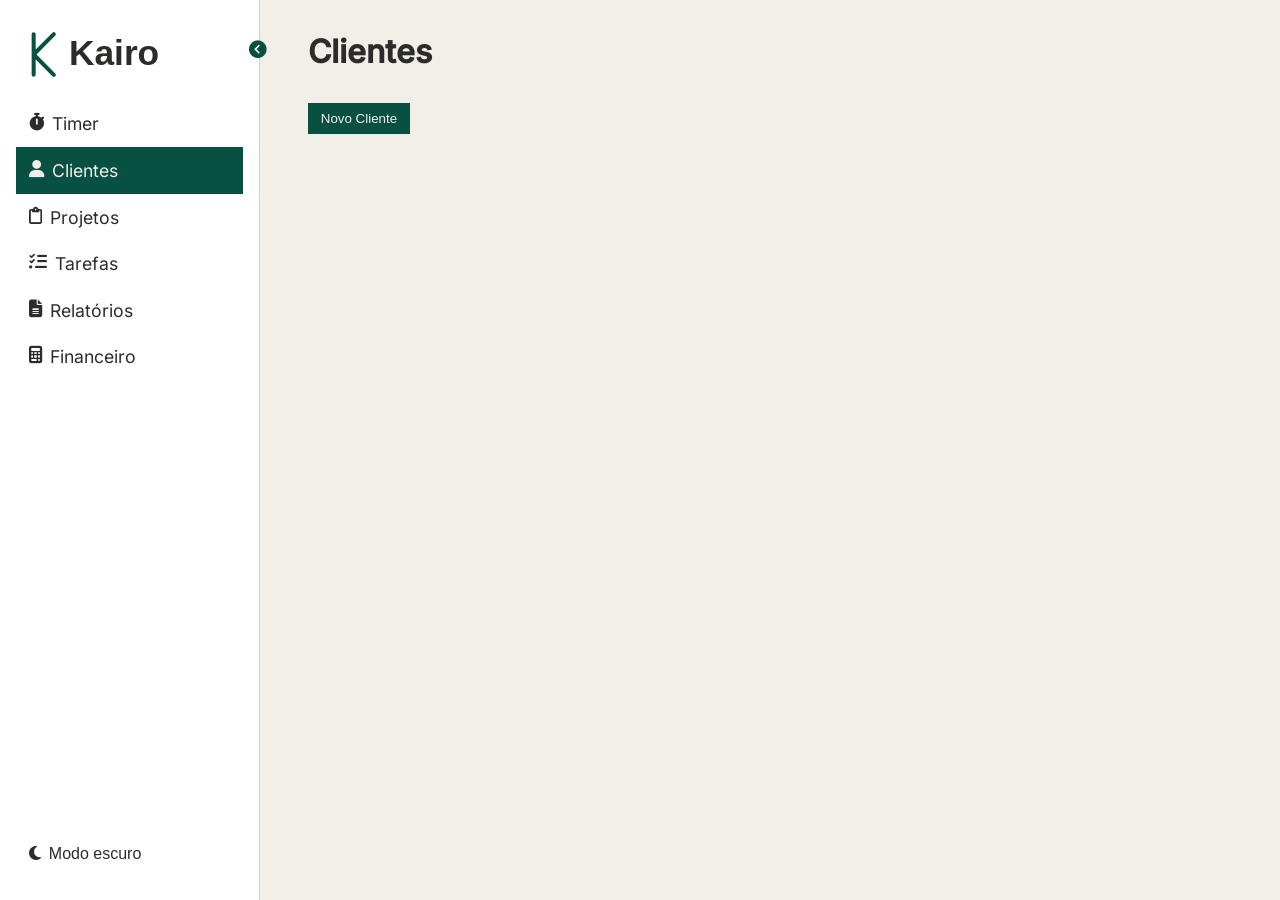
==== clients.html @ 16e6f7fd "feat: implement sidebar collapse and mobile "more" menu navigation Created scripts/nav.js, a shared " ====
<!DOCTYPE html>
<html lang="en">
    <head>
        <meta charset="UTF-8">
        <meta name="viewport" content="width=device-width, initial-scale=1.0">

        <title>Kairo</title>

        <link rel="shortcut icon" href="assets/kairo-icon.svg" type="image/x-icon">

        <link rel="stylesheet" href="https://cdnjs.cloudflare.com/ajax/libs/font-awesome/6.5.0/css/all.min.css">
        <link rel="stylesheet" href="styles/global.css">
        <link rel="stylesheet" href="styles/clients.css">
    </head>

    <body>
        <aside class="sidebar">
            <img src="assets/kairo-logo-lockup.svg" alt="Kairo logo">

            <button type="button" id="toggle-sidebar-btn"><i class="fa-solid fa-circle-chevron-left"></i></button>

            <nav>
                <ul>
                    <li><a href="index.html" data-tooltip="Timer"><i class="fa-solid fa-stopwatch"></i> <span>Timer</span></a></li>
                    <li><a href="clients.html" data-tooltip="Clientes" class="active"><i class="fa-solid fa-user"></i> <span>Clientes</span></a></li>
                    <li><a href="projects.html" data-tooltip="Projetos"><i class="fa-regular fa-clipboard"></i> <span>Projetos</span></a></li>
                    <li><a href="tasks.html" data-tooltip="Tarefas"><i class="fa-solid fa-list-check"></i> <span>Tarefas</span></a></li>
                    <li><a href="reports.html" data-tooltip="Relatórios"><i class="fa-solid fa-file-lines"></i> <span>Relatórios</span></a></li>
                    <li><a href="finance.html" data-tooltip="Financeiro"><i class="fa-solid fa-calculator"></i> <span>Financeiro</span></a></li>
                </ul>
            </nav>

            <button type="button" id="toggle-theme-btn"><i class="fa-solid fa-moon"></i> <span>Modo escuro</span></button>
        </aside>

        <main>
            <h1>Clientes</h1>

            <button type="button" id="new-client-btn">Novo Cliente</button>

            <div id="clients-list">

            </div>

            <dialog id="clients-modal">
                <form action="">
                    <label for="company-name">Empresa</label>
                    <input type="text" name="company-name" id="company-name">

                    <label for="contact-name">Nome do cliente</label>
                    <input type="text" name="contact-name" id="contact-name" required>

                    <label for="charge-type">Tipo de Cobrança</label>
                    <select name="charge-type" id="charge-type">
                        <option value="">Selecione</option>
                        <option value="hourly">Hora</option>
                        <option value="fixed">Fixo</option>
                    </select>

                    <label for="charge-price">Valor</label>
                    <input type="number" name="charge-price" id="charge-price" required>

                    <label for="add-info">Informações Adicionais</label>
                    <textarea name="add-info" id="add-info"></textarea>

                    <input type="file" id="client-attachment" multiple>

                    <label>Projetos vinculados</label>
                    <div id="client-projects-checkboxes"></div>

                    <button type="submit" class="btn-save">Salvar</button>
                    <button type="button" class="btn-cancel">Cancelar</button>
                    <button type="button" class="btn-delete">Excluir cliente</button>
                </form>
            </dialog>
        </main>

        <nav class="bottom-nav">
            <ul>
                <li><a href="index.html"><i class="fa-solid fa-stopwatch"></i></a></li>
                <li><a href="clients.html"  class="active"><i class="fa-solid fa-user"></i></a></li>
                <li><a href="tasks.html"><i class="fa-solid fa-list-check"></i></a></li>
                <li><a href="reports.html"><i class="fa-solid fa-file-lines"></i></a></li>
                <li><a href="finance.html"><i class="fa-solid fa-calculator"></i></a></li>
                <li><button type="button" id="more-menu-btn"><i class="fa-solid fa-ellipsis"></i></button></li>
            </ul>
            
            <div id="more-menu">
                <a href="projects.html"><i class="fa-regular fa-clipboard"></i></a>
            </div>
        </nav>

        <script src="scripts/nav.js"></script>
        <script src="scripts/storage.js"></script>
        <script src="scripts/clients.js"></script>
    </body>
</html>
---- styles/global.css ----
@font-face {
    font-family: 'Inter';
    src: url('../fonts/inter-regular.woff2') format('woff2');
    font-weight: 400;
}

@font-face {
    font-family: 'Inter';
    src: url('../fonts/inter-medium.woff2') format('woff2');
    font-weight: 500;
}

:root {
    --color-bg: #F1EFE8;
    --color-cards-bg: #FFFFFF;
    --color-text-primary: #2C2C2A;
    --color-text-secondary: #5F5E5A;
    --color-border: #D3D1C7;
    --color-accent: #085041;
    --color-danger: #B33A3A;
}

body.dark-mode {
    --color-bg: #2C2C2A;
    --color-cards-bg: #444441;
    --color-text-primary: #F1EFE8;
    --color-text-secondary: #B4B2A9;
    --color-border: #5F5E5A;
    --color-accent: #1D9E75;
    --color-danger: #E05D5D;
}

* {
    margin: 0;
    padding: 0;
    box-sizing: border-box;
}

body {
    display: flex;
    min-height: 100vh;
    font-family: 'Inter', sans-serif;
    background-color: var(--color-bg);
    color: var(--color-text-primary);
}

.sidebar {
    display: none;
}

.bottom-nav {
    position: fixed;
    bottom: 0;
    left: 0;
    right: 0;
    padding: 0.75rem 0;
    background-color: var(--color-cards-bg);
    border-top: 0.0625rem solid var(--color-border);
}

.bottom-nav ul {
    display: flex;
    justify-content: space-around;
    align-items: center;
    list-style: none;
    padding: 0;
}

.bottom-nav a,
.bottom-nav button {
    padding: 0.5rem;
    border: none;
    background: none;
    text-decoration: none;
    font-size: 1.3rem;
    color: var(--color-text-secondary);
    cursor: pointer;
}

.bottom-nav a.active {
    color: var(--color-accent);
}

#more-menu {
    position: absolute;
    bottom: 100%;
    right: 1rem;
    display: none;
    padding: 0.5rem;
    border: 0.0625rem solid var(--color-border);
    border-radius: 0.5rem;
    background-color: var(--color-cards-bg);
}

main {
    flex: 1;
    padding: 2rem 3rem;
    padding-bottom: 5rem;
    overflow-y: auto;
}

h1 {
    margin-bottom: 2rem;
    font-size: 2rem;
}

#new-client-btn,
#new-project-btn,
#new-task-btn {
    padding: 0.5rem 0.8rem;
    border: none;
    background-color: var(--color-accent);
    color: var(--color-bg);
    cursor: pointer;
    transition: filter 0.3s ease;
}

#new-client-btn:hover,
#new-project-btn:hover,
#new-task-btn:hover {
    filter: brightness(90%);
}

dialog {
    margin: auto;
    max-width: 30rem;
    border: none;
    border-radius: 0.5rem;
    padding: 2rem;
    background-color: var(--color-cards-bg);
}

dialog::backdrop {
    background-color: rgba(0, 0, 0, 0.5)
}

label {
    display: block;
    margin-bottom: 0.4rem;
    font-size: 0.9rem;
    color: var(--color-text-primary);
}

input,
select,
textarea {
    width: 100%;
    padding: 0.25rem;
    border: solid 0.0625rem var(--color-border);
    border-radius: 0.3rem;
    font-family: inherit;
    margin-bottom: 1rem;
}

.btn-save,
.btn-cancel,
.btn-delete {
    padding: 0.3rem 0.6rem;
    border-radius: 0.3rem;
    font-family: inherit;
    font-size: 0.9rem;
    cursor: pointer;
    transition: filter 0.3s ease, background-color 0.3s ease;
}

.btn-save:hover,
.btn-delete:hover {
    filter: brightness(90%);
}

.btn-save {
    border: none;
    background-color: var(--color-accent);
    color: var(--color-bg);
}

.btn-cancel {
    background-color: transparent;
    border: 0.0625rem solid var(--color-border);
    color: var(--color-text-primary);
}

.btn-cancel:hover{
    background-color: var(--color-bg);
}

.btn-delete {
    border: none;
    background-color: var(--color-danger);
    color: var(--color-bg);
}

.checkbox-group {
    display: flex;
    align-items: center;
    gap: 0.5rem;
    margin-bottom: 1rem;
}

.checkbox-group input[type="checkbox"] {
    width: auto;
    margin-bottom: 0;
}

.checkbox-group label {
    margin-bottom: 0;
}

.project-color-dot {
    width: 1rem;
    height: 1rem;
    border-radius: 50%;
    flex-shrink: 0;
}

@media (min-width: 48rem) {
    .sidebar {
        position: relative;
        display: flex;
        flex-direction: column;
        width: 16.25rem;
        flex-shrink: 0;
        padding: 1.5rem 1rem;
        background-color: var(--color-cards-bg);
        border-right: 0.0625rem solid var(--color-border);
        transition: width 0.3s ease;
    }

    .sidebar.collapsed {
        width: 5rem;
    }

    .sidebar.collapsed img {
        display: none;
    }

    .sidebar.collapsed nav a {
        position: relative;
        justify-content: center;
    }

    .sidebar.collapsed nav a::after {
        content: attr(data-tooltip);
        display: none;
        position: absolute;
        left: 100%;
        top: 50%;
        transform: translateY(-50%);
        margin-left: 0.5rem;
        padding: 0.4rem 0.8rem;
        background-color: var(--color-text-primary);
        color: var(--color-bg);
        border-radius: 0.3rem;
        font-size: 0.85rem;
        white-space: nowrap;
    }

    .sidebar.collapsed nav a:hover::after {
        display: block;
    }

    .sidebar.collapsed i {
        font-size: 1.2rem;
    }

    .sidebar.collapsed span {
        display: none;
    }

    .sidebar img {
        margin-bottom: 1rem;
    }

    .sidebar nav ul {
        list-style: none;
        padding: 0;
    }

    .sidebar nav a {
        display: flex;
        gap: 0.5rem;
        padding: 0.8rem;
        text-decoration: none;
        font-size: 1.1rem;
        color: var(--color-text-primary);
        transition: background-color 0.3s ease;
    }

    .sidebar nav a.active {
        background-color: var(--color-accent);
        color: var(--color-bg);
    }

    .sidebar nav a:hover {
        background-color: var(--color-bg);
    }

    #toggle-theme-btn {
        margin-top: auto;
    }

    #toggle-sidebar-btn,
    #toggle-theme-btn {
        border: none;
        background: none;
        cursor: pointer;
    }   

    #toggle-sidebar-btn {
        position: absolute;
        top: 2.5rem;
        right: -0.5rem;
        font-size: 1.1rem;
        color: var(--color-accent);
    }

    #toggle-theme-btn {
        display: flex;
        gap: 0.5rem;
        padding: 0.8rem;
        font-size: 1rem;
        color: var(--color-text-primary);
        transition: background-color 0.3s ease;
    }

    #toggle-theme-btn:hover {
        background-color: var(--color-bg);
    }

    .bottom-nav {
            display: none;
    }

    main {
        padding-bottom: 2rem;
    }
}
---- styles/clients.css ----
#clients-list {
    margin-top: 1.5rem;
}

.client-card {
    display: flex;
    justify-content: space-between;
    align-items: center;
    max-width: 40rem;
    margin-bottom: 0.75rem;
    padding: 1rem;
    border-left: 0.25rem solid var(--color-accent);
    border-radius: 0 0.5rem 0.5rem 0;
    background-color: var(--color-cards-bg);
    cursor: pointer;
    transition: transform 0.3s ease;
}

.client-info {
    display: flex;
    flex-direction: column;
}

.client-name {
    font-display: 1rem;
    font-weight: 500;
}

.client-contact {
    font-size: 0.85rem;
    color: var(--color-text-secondary);
    margin-top: 0.2rem;
}

.client-billing {
    font-size: 1rem;
    font-weight: 500;
    color: var(--color-accent);
    white-space: nowrap;
}

.client-billing-group {
    display: flex;
    align-items: center;
    gap: 0.5rem;
}

.client-edit-icon {
    font-size: 0.9rem;
    color: var(--color-text-secondary);
}

#client-projects-checkboxes {
    margin-top: 0.5rem;
    max-height: 10rem;
    overflow-y: auto;
}

@media (min-width: 48rem) {
    .client-card:hover {
        transform: scale(1.02);
    }
}
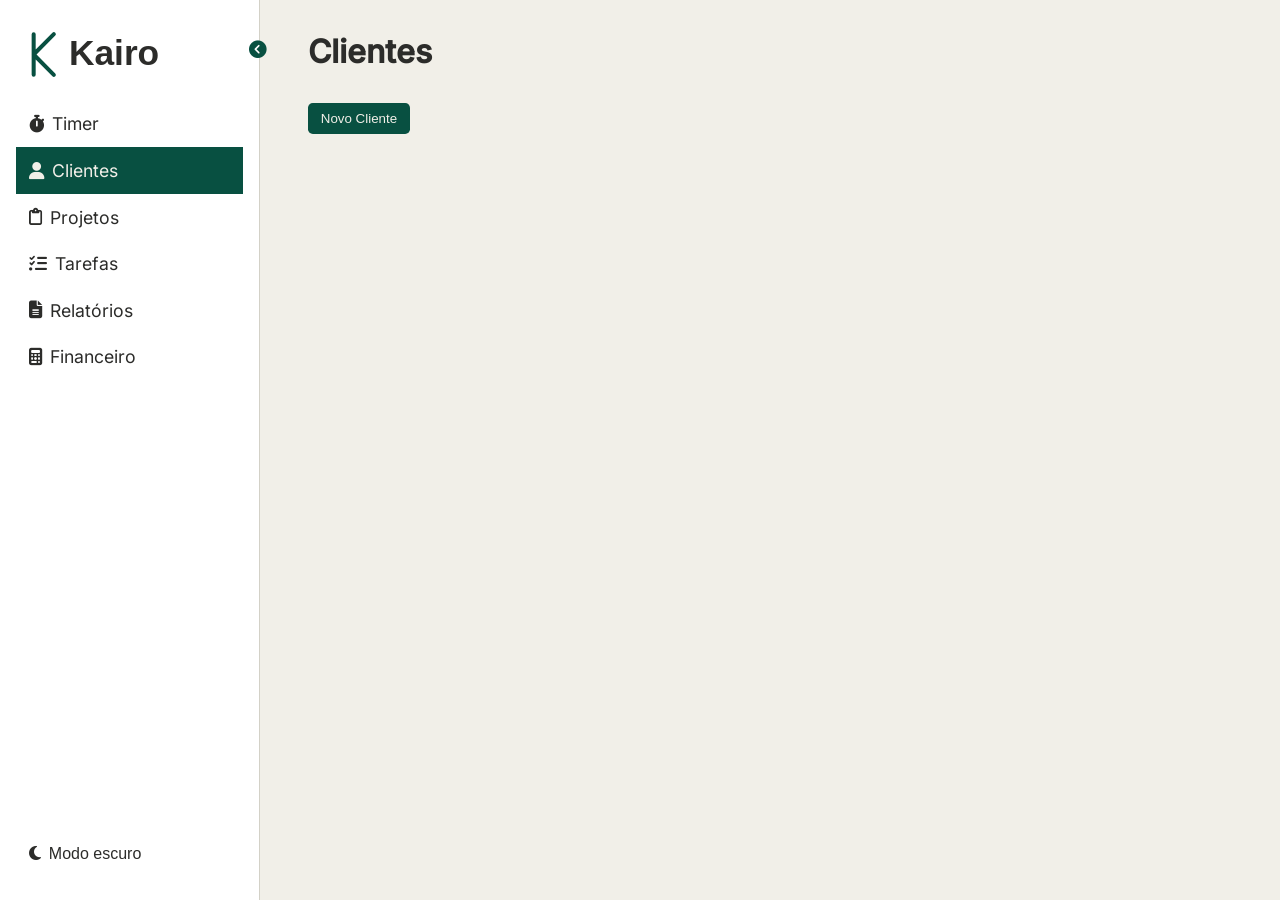
==== commit 65baab29: "fix: resolve second batch of backlog items and add delete confirmations Fixed items 7, 18, and 19 fr" ====
--- a/clients.html
+++ b/clients.html
@@ -68,8 +68,10 @@
                     <label>Projetos vinculados</label>
                     <div id="client-projects-checkboxes"></div>
 
-                    <button type="submit" class="btn-save">Salvar</button>
-                    <button type="button" class="btn-cancel">Cancelar</button>
+                    <div class="modal-actions">
+                        <button type="submit" class="btn-save">Salvar</button>
+                        <button type="button" class="btn-cancel">Cancelar</button>
+                    </div>
                     <button type="button" class="btn-delete">Excluir cliente</button>
                 </form>
             </dialog>
--- a/styles/global.css
+++ b/styles/global.css
@@ -101,7 +101,8 @@
 
 h1 {
     margin-bottom: 2rem;
-    font-size: 2rem;
+    font-size: 1.5rem;
+    text-align: center;
 }
 
 #new-client-btn,
@@ -109,6 +110,7 @@
 #new-task-btn {
     padding: 0.5rem 0.8rem;
     border: none;
+    border-radius: 0.3rem;
     background-color: var(--color-accent);
     color: var(--color-bg);
     cursor: pointer;
@@ -138,7 +140,8 @@
     display: block;
     margin-bottom: 0.4rem;
     font-size: 0.9rem;
-    color: var(--color-text-primary);
+    font-weight: 500;
+    color: var(--color-accent);
 }
 
 input,
@@ -152,6 +155,14 @@
     margin-bottom: 1rem;
 }
 
+.modal-actions {
+    display: flex;
+    justify-content: center;
+    gap: 0.75rem;
+    margin-top: 1rem;
+    margin-bottom: 1rem;
+}
+
 .btn-save,
 .btn-cancel,
 .btn-delete {
@@ -163,6 +174,11 @@
     transition: filter 0.3s ease, background-color 0.3s ease;
 }
 
+.btn-save,
+.btn-cancel {
+    width: 7rem;
+}
+
 .btn-save:hover,
 .btn-delete:hover {
     filter: brightness(90%);
@@ -185,6 +201,8 @@
 }
 
 .btn-delete {
+    display: block;
+    margin: 0.5rem auto 0;
     border: none;
     background-color: var(--color-danger);
     color: var(--color-bg);
@@ -213,7 +231,19 @@
     flex-shrink: 0;
 }
 
+input:focus,
+select:focus,
+textarea:focus {
+    outline: none;
+    border-color: var(--color-accent);
+}
+
 @media (min-width: 48rem) {
+    h1 {
+        font-size: 2rem;
+        text-align: left;
+    }
+
     .sidebar {
         position: relative;
         display: flex;
@@ -278,6 +308,7 @@
 
     .sidebar nav a {
         display: flex;
+        align-items: center;
         gap: 0.5rem;
         padding: 0.8rem;
         text-decoration: none;
@@ -293,6 +324,10 @@
 
     .sidebar nav a:hover {
         background-color: var(--color-bg);
+    }
+
+    .sidebar nav a.active:hover {
+        background-color: var(--color-accent);
     }
 
     #toggle-theme-btn {
@@ -334,10 +369,19 @@
     main {
         padding-bottom: 2rem;
     }
-}
-
-
-
-
-
-
+
+    label {
+        font-size: 1rem;
+    }
+
+    #timer input,
+    #timer select {
+        height: 2.2rem;
+    }   
+}
+
+
+
+
+
+
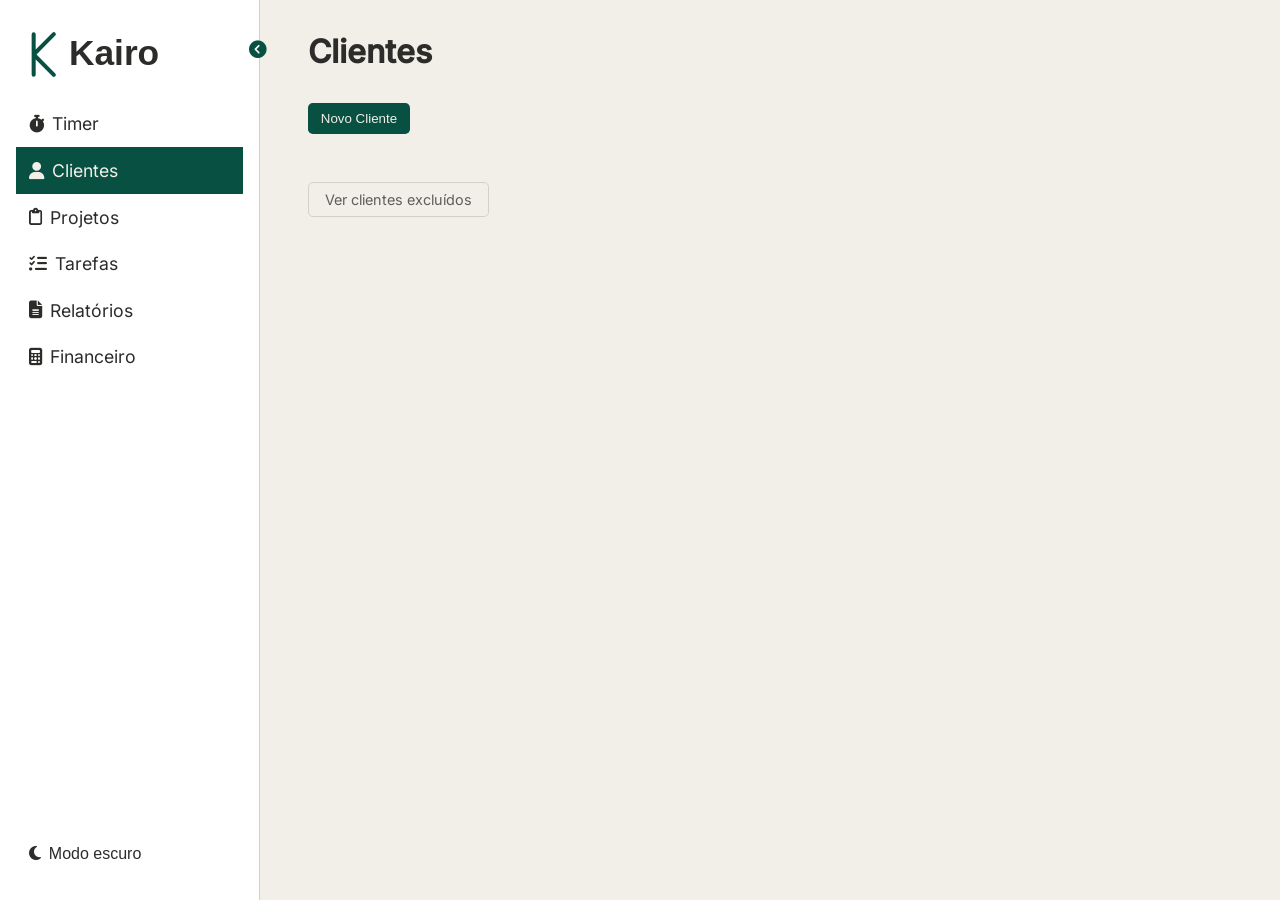
==== commit 5530e66b: "feat: implement soft delete and restore for clients Changed client deletion from a hard delete to a " ====
--- a/clients.html
+++ b/clients.html
@@ -38,9 +38,10 @@
 
             <button type="button" id="new-client-btn">Novo Cliente</button>
 
-            <div id="clients-list">
+            <div id="clients-list"></div>
 
-            </div>
+            <button type="button" id="show-deleted-btn">Ver clientes excluídos</button>
+            <div id="deleted-clients-list" style="display: none;"></div>
 
             <dialog id="clients-modal">
                 <form action="">
@@ -63,7 +64,10 @@
                     <label for="add-info">Informações Adicionais</label>
                     <textarea name="add-info" id="add-info"></textarea>
 
-                    <input type="file" id="client-attachment" multiple>
+                   <div class="drop-zone">
+                        <p>Arraste arquivos aqui ou clique para selecionar</p>
+                        <input type="file" id="client-attachment" multiple>
+                    </div>
 
                     <label>Projetos vinculados</label>
                     <div id="client-projects-checkboxes"></div>
--- a/styles/clients.css
+++ b/styles/clients.css
@@ -56,6 +56,71 @@
     overflow-y: auto;
 }
 
+.drop-zone {
+    display: flex;
+    flex-direction: column;
+    align-items: center;
+    gap: 0.5rem;
+    padding: 1.5rem;
+    border: 0.125rem dashed var(--color-border);
+    border-radius: 0.5rem;
+    text-align: center;
+    color: var(--color-text-secondary);
+    font-size: 0.85rem;
+}
+
+.drop-zone.drag-active {
+    border-color: var(--color-accent);
+    background-color: var(--color-bg);
+}
+
+#show-deleted-btn {
+    margin-top: 1.5rem;
+    padding: 0.5rem 1rem;
+    border: 0.0625rem solid var(--color-border);
+    border-radius: 0.3rem;
+    background-color: transparent;
+    color: var(--color-text-secondary);
+    font-family: inherit;
+    font-size: 0.9rem;
+    cursor: pointer;
+}
+
+#deleted-clients-list {
+    margin-top: 1rem;
+}
+
+#deleted-clients-list .client-card {
+    opacity: 0.7;
+}
+
+.restore-btn,
+.permanent-delete-btn {
+    padding: 0.3rem 0.6rem;
+    border-radius: 0.3rem;
+    font-family: inherit;
+    font-size: 0.8rem;
+    cursor: pointer;
+    margin-left: 0.5rem;
+}
+
+.restore-btn {
+    border: 0.0625rem solid var(--color-accent);
+    background-color: transparent;
+    color: var(--color-accent);
+}
+
+.permanent-delete-btn {
+    border: 0.0625rem solid var(--color-danger);
+    background-color: transparent;
+    color: var(--color-danger);
+}
+
+.deleted-client-actions {
+    display: flex;
+    gap: 0.5rem;
+}
+
 @media (min-width: 48rem) {
     .client-card:hover {
         transform: scale(1.02);
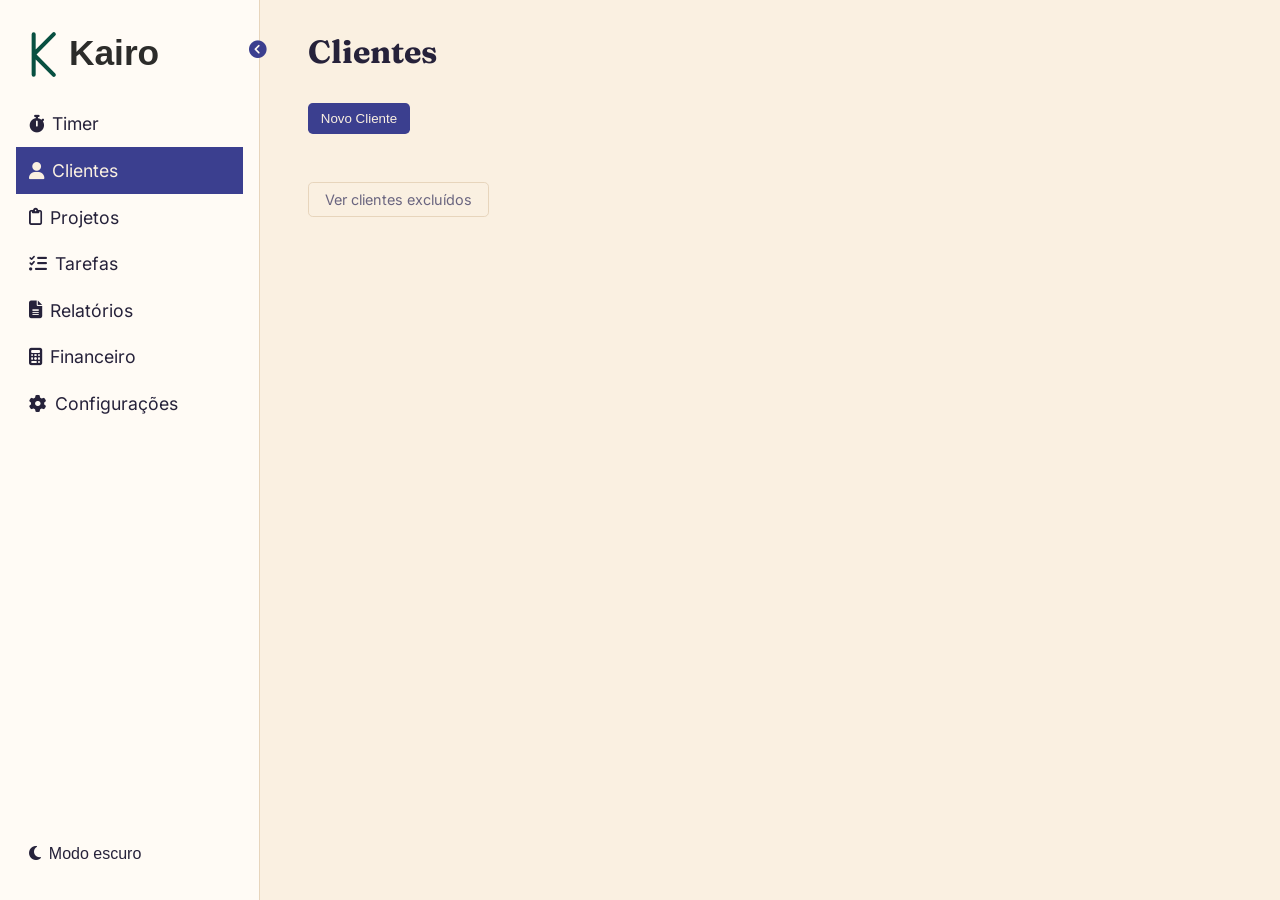
==== commit fbaa9c6a: "Add settings page and reorganize mobile navigation Create settings.html with the backup section mark" ====
--- a/clients.html
+++ b/clients.html
@@ -27,6 +27,7 @@
                     <li><a href="tasks.html" data-tooltip="Tarefas"><i class="fa-solid fa-list-check"></i> <span>Tarefas</span></a></li>
                     <li><a href="reports.html" data-tooltip="Relatórios"><i class="fa-solid fa-file-lines"></i> <span>Relatórios</span></a></li>
                     <li><a href="finance.html" data-tooltip="Financeiro"><i class="fa-solid fa-calculator"></i> <span>Financeiro</span></a></li>
+                    <li><a href="settings.html" data-tooltip="Configurações"><i class="fa-solid fa-gear"></i> <span>Configurações</span></a></li>
                 </ul>
             </nav>
 
@@ -44,60 +45,57 @@
             <div id="deleted-clients-list" style="display: none;"></div>
 
             <dialog id="clients-modal">
-                <form action="">
-                    <label for="company-name">Empresa</label>
-                    <input type="text" name="company-name" id="company-name">
-
-                    <label for="contact-name">Nome do cliente</label>
-                    <input type="text" name="contact-name" id="contact-name" required>
-
-                    <label for="charge-type">Tipo de Cobrança</label>
-                    <select name="charge-type" id="charge-type">
-                        <option value="">Selecione</option>
-                        <option value="hourly">Hora</option>
-                        <option value="fixed">Fixo</option>
-                    </select>
-
-                    <label for="charge-price">Valor</label>
-                    <input type="number" name="charge-price" id="charge-price" required>
-
-                    <label for="add-info">Informações Adicionais</label>
-                    <textarea name="add-info" id="add-info"></textarea>
-
-                   <div class="drop-zone">
-                        <p>Arraste arquivos aqui ou clique para selecionar</p>
-                        <input type="file" id="client-attachment" multiple>
-                    </div>
-
-                    <label>Projetos vinculados</label>
-                    <div id="client-projects-checkboxes"></div>
-
-                    <div class="modal-actions">
-                        <button type="submit" class="btn-save">Salvar</button>
-                        <button type="button" class="btn-cancel">Cancelar</button>
-                    </div>
-                    <button type="button" class="btn-delete">Excluir cliente</button>
-                </form>
+                <div class="modal-content">
+                    <form action="">
+                        <label for="company-name">Empresa</label>
+                        <input type="text" name="company-name" id="company-name">
+                        <label for="contact-name">Nome do cliente</label>
+                        <input type="text" name="contact-name" id="contact-name" required>
+                        <label for="charge-type">Tipo de Cobrança</label>
+                        <select name="charge-type" id="charge-type">
+                            <option value="">Selecione</option>
+                            <option value="hourly">Hora</option>
+                            <option value="fixed">Fixo</option>
+                        </select>
+                        <label for="charge-price">Valor</label>
+                        <input type="number" name="charge-price" id="charge-price" required>
+                        <label for="add-info">Informações Adicionais</label>
+                        <textarea name="add-info" id="add-info"></textarea>
+                       <div class="drop-zone">
+                            <p>Arraste arquivos aqui ou clique para selecionar</p>
+                            <input type="file" id="client-attachment" multiple>
+                        </div>
+                        <label>Projetos vinculados</label>
+                        <div id="client-projects-checkboxes"></div>
+                        <div class="modal-actions">
+                            <button type="submit" class="btn-save">Salvar</button>
+                            <button type="button" class="btn-cancel">Cancelar</button>
+                        </div>
+                        <button type="button" class="btn-delete">Excluir cliente</button>
+                    </form>
+                </div>
             </dialog>
         </main>
 
         <nav class="bottom-nav">
             <ul>
                 <li><a href="index.html"><i class="fa-solid fa-stopwatch"></i></a></li>
-                <li><a href="clients.html"  class="active"><i class="fa-solid fa-user"></i></a></li>
+                <li><a href="clients.html" class="active"><i class="fa-solid fa-user"></i></a></li>
                 <li><a href="tasks.html"><i class="fa-solid fa-list-check"></i></a></li>
-                <li><a href="reports.html"><i class="fa-solid fa-file-lines"></i></a></li>
-                <li><a href="finance.html"><i class="fa-solid fa-calculator"></i></a></li>
                 <li><button type="button" id="more-menu-btn"><i class="fa-solid fa-ellipsis"></i></button></li>
             </ul>
-            
+
             <div id="more-menu">
                 <a href="projects.html"><i class="fa-regular fa-clipboard"></i></a>
+                <a href="reports.html"><i class="fa-solid fa-file-lines"></i></a>
+                <a href="finance.html"><i class="fa-solid fa-calculator"></i></a>
+                <a href="settings.html"><i class="fa-solid fa-gear"></i></a>
             </div>
         </nav>
 
         <script src="scripts/nav.js"></script>
         <script src="scripts/storage.js"></script>
+        <script src="scripts/timer-bar.js"></script>
         <script src="scripts/clients.js"></script>
     </body>
 </html>
--- a/styles/global.css
+++ b/styles/global.css
@@ -10,24 +10,32 @@
     font-weight: 500;
 }
 
+@font-face {
+    font-family: 'Fraunces';
+    src: url('../fonts/fraunces-bold.woff2') format('woff2');
+    font-weight: 700;
+}
+
 :root {
-    --color-bg: #F1EFE8;
-    --color-cards-bg: #FFFFFF;
-    --color-text-primary: #2C2C2A;
-    --color-text-secondary: #5F5E5A;
-    --color-border: #D3D1C7;
-    --color-accent: #085041;
-    --color-danger: #B33A3A;
+    --color-bg: #FAF0E1;
+    --color-cards-bg: #FFFBF5;
+    --color-text-primary: #26223A;
+    --color-text-secondary: #6B6680;
+    --color-border: #E7D5BC;
+    --color-accent: #3B3F8F;
+    --color-danger: #7A2030;
+    --shadow-card: 0 0.0625rem 0.25rem rgba(38, 34, 58, 0.12);
 }
 
 body.dark-mode {
-    --color-bg: #2C2C2A;
-    --color-cards-bg: #444441;
-    --color-text-primary: #F1EFE8;
-    --color-text-secondary: #B4B2A9;
-    --color-border: #5F5E5A;
-    --color-accent: #1D9E75;
-    --color-danger: #E05D5D;
+    --color-bg: #1A1B3A;
+    --color-cards-bg: #25275A;
+    --color-text-primary: #F7E1C3;
+    --color-text-secondary: #B9B4CF;
+    --color-border: #3A3D7A;
+    --color-accent: #A8ACF0;
+    --color-danger: #E0707F;
+    --shadow-card: 0 0.0625rem 0.25rem rgba(0, 0, 0, 0.4);
 }
 
 * {
@@ -40,8 +48,8 @@
     display: flex;
     min-height: 100vh;
     font-family: 'Inter', sans-serif;
+    color: var(--color-text-primary);
     background-color: var(--color-bg);
-    color: var(--color-text-primary);
 }
 
 .sidebar {
@@ -54,26 +62,26 @@
     left: 0;
     right: 0;
     padding: 0.75rem 0;
+    border-top: 0.0625rem solid var(--color-border);
     background-color: var(--color-cards-bg);
-    border-top: 0.0625rem solid var(--color-border);
 }
 
 .bottom-nav ul {
     display: flex;
     justify-content: space-around;
     align-items: center;
+    padding: 0;
     list-style: none;
-    padding: 0;
 }
 
 .bottom-nav a,
 .bottom-nav button {
     padding: 0.5rem;
     border: none;
-    background: none;
     text-decoration: none;
     font-size: 1.3rem;
     color: var(--color-text-secondary);
+    background: none;
     cursor: pointer;
 }
 
@@ -92,6 +100,10 @@
     background-color: var(--color-cards-bg);
 }
 
+#more-menu a {
+    margin: 0 0.6rem;
+}
+
 main {
     flex: 1;
     padding: 2rem 3rem;
@@ -101,8 +113,13 @@
 
 h1 {
     margin-bottom: 2rem;
+    font-family: 'Fraunces', serif;
     font-size: 1.5rem;
     text-align: center;
+}
+
+h2 {
+    font-family: 'Fraunces', serif;
 }
 
 #new-client-btn,
@@ -111,8 +128,8 @@
     padding: 0.5rem 0.8rem;
     border: none;
     border-radius: 0.3rem;
+    color: var(--color-bg);
     background-color: var(--color-accent);
-    color: var(--color-bg);
     cursor: pointer;
     transition: filter 0.3s ease;
 }
@@ -124,16 +141,50 @@
 }
 
 dialog {
+    width: calc(100% - 2rem);
+    max-width: 30rem;
     margin: auto;
-    max-width: 30rem;
+    padding: 0;
     border: none;
     border-radius: 0.5rem;
+    background-color: var(--color-cards-bg);
+    overflow: hidden;
+}
+
+.modal-content {
+    max-height: 80vh;
+    overflow-y: auto;
     padding: 2rem;
-    background-color: var(--color-cards-bg);
 }
 
 dialog::backdrop {
     background-color: rgba(0, 0, 0, 0.5)
+}
+
+.modal-content::-webkit-scrollbar,
+.kanban-board::-webkit-scrollbar,
+.kanban-column > div::-webkit-scrollbar {
+    width: 0.5rem;
+    height: 0.5rem;
+}
+
+.modal-content::-webkit-scrollbar-track,
+.kanban-board::-webkit-scrollbar-track,
+.kanban-column > div::-webkit-scrollbar-track {
+    background: transparent;
+}
+
+.modal-content::-webkit-scrollbar-thumb,
+.kanban-board::-webkit-scrollbar-thumb,
+.kanban-column > div::-webkit-scrollbar-thumb {
+    border-radius: 0.25rem;
+    background-color: var(--color-border);
+}
+
+.modal-content::-webkit-scrollbar-thumb:hover,
+.kanban-board::-webkit-scrollbar-thumb:hover,
+.kanban-column > div::-webkit-scrollbar-thumb:hover {
+    background-color: var(--color-text-secondary);
 }
 
 label {
@@ -149,10 +200,12 @@
 textarea {
     width: 100%;
     padding: 0.25rem;
+    margin-bottom: 1rem;
     border: solid 0.0625rem var(--color-border);
     border-radius: 0.3rem;
     font-family: inherit;
-    margin-bottom: 1rem;
+    color: var(--color-text-primary);
+    background-color: var(--color-bg);
 }
 
 .modal-actions {
@@ -186,14 +239,14 @@
 
 .btn-save {
     border: none;
+    color: var(--color-bg);
     background-color: var(--color-accent);
-    color: var(--color-bg);
 }
 
 .btn-cancel {
-    background-color: transparent;
     border: 0.0625rem solid var(--color-border);
     color: var(--color-text-primary);
+    background-color: transparent;
 }
 
 .btn-cancel:hover{
@@ -204,8 +257,8 @@
     display: block;
     margin: 0.5rem auto 0;
     border: none;
+    color: var(--color-bg);
     background-color: var(--color-danger);
-    color: var(--color-bg);
 }
 
 .checkbox-group {
@@ -225,10 +278,10 @@
 }
 
 .project-color-dot {
+    flex-shrink: 0;
     width: 1rem;
     height: 1rem;
     border-radius: 50%;
-    flex-shrink: 0;
 }
 
 input:focus,
@@ -238,21 +291,47 @@
     border-color: var(--color-accent);
 }
 
+.drop-zone {
+    display: flex;
+    flex-direction: column;
+    align-items: center;
+    gap: 0.5rem;
+    margin-bottom: 1rem;
+    padding: 1.5rem;
+    border: 0.125rem dashed var(--color-border);
+    border-radius: 0.5rem;
+    text-align: center;
+    font-size: 0.85rem;
+    color: var(--color-text-secondary);
+}
+
+.drop-zone.drag-active {
+    border-color: var(--color-accent);
+    background-color: var(--color-bg);
+}
+
 @media (min-width: 48rem) {
+    main {
+        margin-left: 16.25rem;
+    }
+
     h1 {
         font-size: 2rem;
         text-align: left;
     }
 
     .sidebar {
-        position: relative;
+        position: fixed;
+        top: 0;
+        left: 0;
+        bottom: 0;
         display: flex;
         flex-direction: column;
+        flex-shrink: 0;
         width: 16.25rem;
-        flex-shrink: 0;
         padding: 1.5rem 1rem;
+        border-right: 0.0625rem solid var(--color-border);
         background-color: var(--color-cards-bg);
-        border-right: 0.0625rem solid var(--color-border);
         transition: width 0.3s ease;
     }
 
@@ -260,8 +339,8 @@
         width: 5rem;
     }
 
-    .sidebar.collapsed img {
-        display: none;
+    .sidebar.collapsed + main {
+        margin-left: 5rem;
     }
 
     .sidebar.collapsed nav a {
@@ -271,18 +350,18 @@
 
     .sidebar.collapsed nav a::after {
         content: attr(data-tooltip);
-        display: none;
         position: absolute;
         left: 100%;
         top: 50%;
+        display: none;
         transform: translateY(-50%);
         margin-left: 0.5rem;
         padding: 0.4rem 0.8rem;
-        background-color: var(--color-text-primary);
-        color: var(--color-bg);
         border-radius: 0.3rem;
         font-size: 0.85rem;
         white-space: nowrap;
+        color: var(--color-bg);
+        background-color: var(--color-text-primary);
     }
 
     .sidebar.collapsed nav a:hover::after {
@@ -302,8 +381,8 @@
     }
 
     .sidebar nav ul {
+        padding: 0;
         list-style: none;
-        padding: 0;
     }
 
     .sidebar nav a {
@@ -318,8 +397,8 @@
     }
 
     .sidebar nav a.active {
+        color: var(--color-bg);
         background-color: var(--color-accent);
-        color: var(--color-bg);
     }
 
     .sidebar nav a:hover {
@@ -366,10 +445,6 @@
             display: none;
     }
 
-    main {
-        padding-bottom: 2rem;
-    }
-
     label {
         font-size: 1rem;
     }
@@ -380,8 +455,34 @@
     }   
 }
 
-
-
-
-
-
+#timer-bar {
+    position: fixed;
+    top: 1rem;
+    right: 1rem;
+    z-index: 1000;
+    display: none;
+    align-items: center;
+    gap: 0.75rem;
+    padding: 0.5rem 0.5rem 0.5rem 1rem;
+    border-radius: 2rem;
+    font-size: 0.95rem;
+    font-weight: 500;
+    color: var(--color-bg);
+    background-color: var(--color-accent);
+}
+
+#timer-bar-stop {
+    padding: 0.3rem 0.8rem;
+    border: none;
+    border-radius: 1rem;
+    font-family: inherit;
+    font-size: 0.85rem;
+    color: var(--color-bg);
+    background-color: var(--color-danger);
+    cursor: pointer;
+    transition: filter 0.3s ease;
+}
+
+#timer-bar-stop:hover {
+    filter: brightness(90%);
+}
--- a/styles/clients.css
+++ b/styles/clients.css
@@ -12,6 +12,7 @@
     border-left: 0.25rem solid var(--color-accent);
     border-radius: 0 0.5rem 0.5rem 0;
     background-color: var(--color-cards-bg);
+    box-shadow: var(--shadow-card);
     cursor: pointer;
     transition: transform 0.3s ease;
 }
@@ -27,16 +28,16 @@
 }
 
 .client-contact {
+    margin-top: 0.2rem;
     font-size: 0.85rem;
     color: var(--color-text-secondary);
-    margin-top: 0.2rem;
 }
 
 .client-billing {
+    white-space: nowrap;
     font-size: 1rem;
     font-weight: 500;
     color: var(--color-accent);
-    white-space: nowrap;
 }
 
 .client-billing-group {
@@ -56,33 +57,15 @@
     overflow-y: auto;
 }
 
-.drop-zone {
-    display: flex;
-    flex-direction: column;
-    align-items: center;
-    gap: 0.5rem;
-    padding: 1.5rem;
-    border: 0.125rem dashed var(--color-border);
-    border-radius: 0.5rem;
-    text-align: center;
-    color: var(--color-text-secondary);
-    font-size: 0.85rem;
-}
-
-.drop-zone.drag-active {
-    border-color: var(--color-accent);
-    background-color: var(--color-bg);
-}
-
 #show-deleted-btn {
     margin-top: 1.5rem;
     padding: 0.5rem 1rem;
     border: 0.0625rem solid var(--color-border);
     border-radius: 0.3rem;
-    background-color: transparent;
-    color: var(--color-text-secondary);
     font-family: inherit;
     font-size: 0.9rem;
+    color: var(--color-text-secondary);
+    background-color: transparent;
     cursor: pointer;
 }
 
@@ -96,24 +79,24 @@
 
 .restore-btn,
 .permanent-delete-btn {
+    margin-left: 0.5rem;
     padding: 0.3rem 0.6rem;
     border-radius: 0.3rem;
     font-family: inherit;
     font-size: 0.8rem;
     cursor: pointer;
-    margin-left: 0.5rem;
 }
 
 .restore-btn {
     border: 0.0625rem solid var(--color-accent);
+    color: var(--color-accent);
     background-color: transparent;
-    color: var(--color-accent);
 }
 
 .permanent-delete-btn {
     border: 0.0625rem solid var(--color-danger);
+    color: var(--color-danger);
     background-color: transparent;
-    color: var(--color-danger);
 }
 
 .deleted-client-actions {
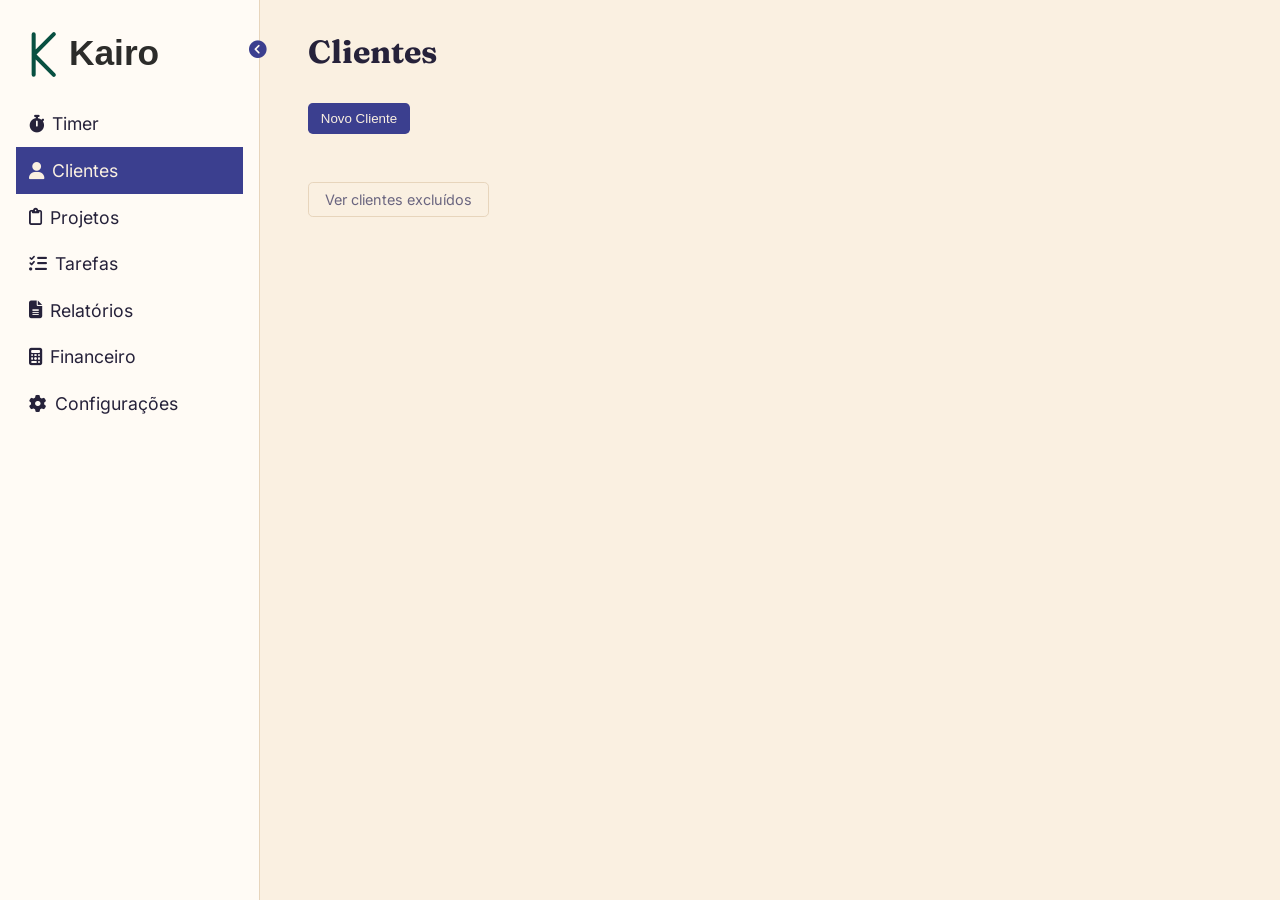
==== commit 2108937f: "Move theme toggle to settings page Add an Appearance section to settings with the theme toggle, appl" ====
--- a/clients.html
+++ b/clients.html
@@ -30,8 +30,6 @@
                     <li><a href="settings.html" data-tooltip="Configurações"><i class="fa-solid fa-gear"></i> <span>Configurações</span></a></li>
                 </ul>
             </nav>
-
-            <button type="button" id="toggle-theme-btn"><i class="fa-solid fa-moon"></i> <span>Modo escuro</span></button>
         </aside>
 
         <main>
--- a/styles/global.css
+++ b/styles/global.css
@@ -409,36 +409,15 @@
         background-color: var(--color-accent);
     }
 
-    #toggle-theme-btn {
-        margin-top: auto;
-    }
-
-    #toggle-sidebar-btn,
-    #toggle-theme-btn {
-        border: none;
-        background: none;
-        cursor: pointer;
-    }   
-
     #toggle-sidebar-btn {
         position: absolute;
         top: 2.5rem;
         right: -0.5rem;
+        border: none;
         font-size: 1.1rem;
         color: var(--color-accent);
-    }
-
-    #toggle-theme-btn {
-        display: flex;
-        gap: 0.5rem;
-        padding: 0.8rem;
-        font-size: 1rem;
-        color: var(--color-text-primary);
-        transition: background-color 0.3s ease;
-    }
-
-    #toggle-theme-btn:hover {
-        background-color: var(--color-bg);
+        background: none;
+        cursor: pointer;
     }
 
     .bottom-nav {
